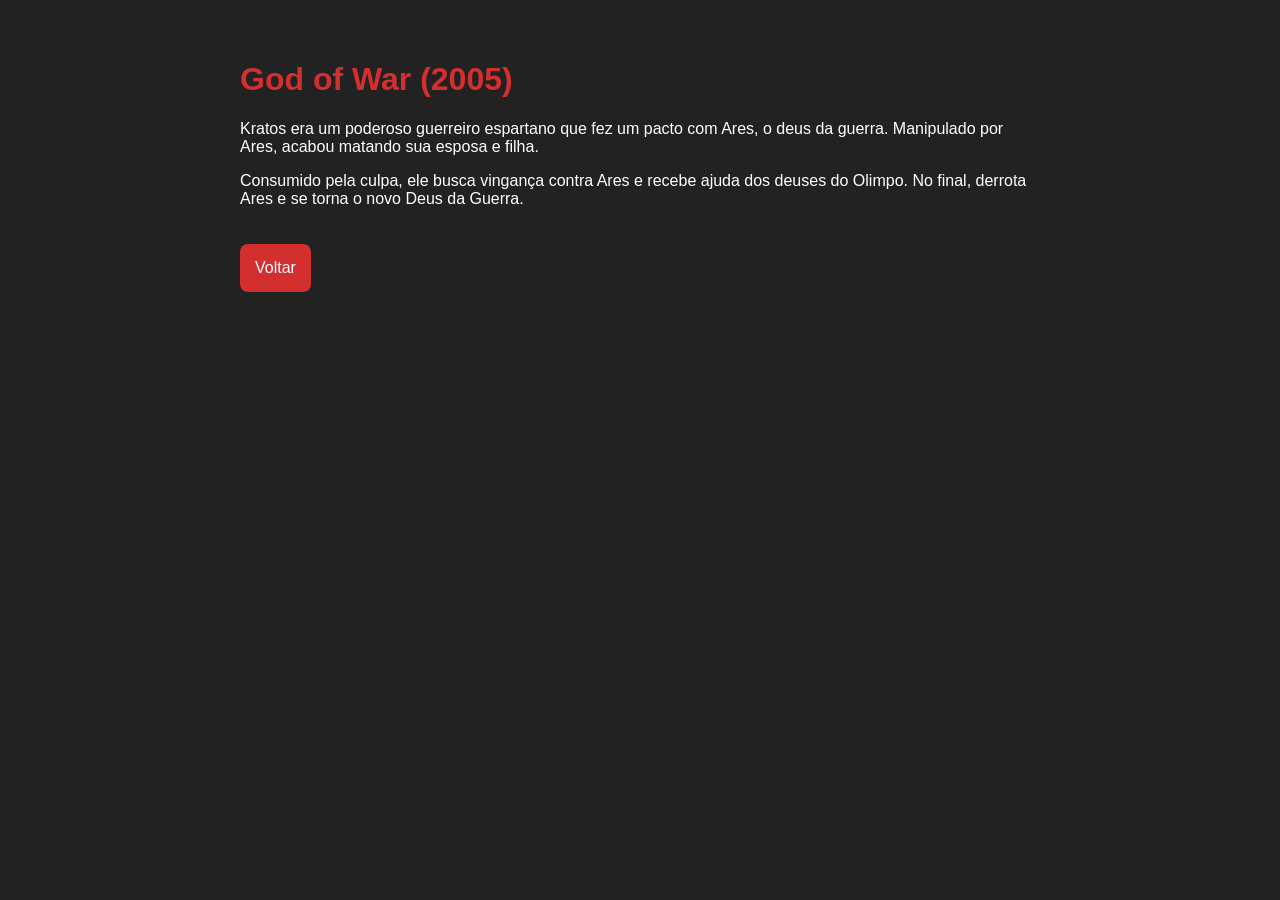
==== Victor/gow1.html @ 2e012f1d "Add files via upload" ====
<!DOCTYPE html>
<html lang="pt-BR">
<head>
    <meta charset="UTF-8">
    <title>God of War (2005)</title>
    <link rel="stylesheet" href="style.css">
</head>
<body>

<div class="conteudo">
    <h1>God of War (2005)</h1>

    <p>
        Kratos era um poderoso guerreiro espartano que fez um pacto com Ares,
        o deus da guerra. Manipulado por Ares, acabou matando sua esposa e filha.
    </p>

    <p>
        Consumido pela culpa, ele busca vingança contra Ares e recebe ajuda dos
        deuses do Olimpo. No final, derrota Ares e se torna o novo Deus da Guerra.
    </p>

    <a class="voltar" href="index.html">Voltar</a>
</div>

</body>
</html>
---- Victor/style.css ----
body{
    font-family: Arial, sans-serif;
    background-color: #222;
    color: white;
    text-align: center;
    margin: 0;
    padding: 40px;
}

h1{
    color: #d32f2f;
}

.menu{
    display: flex;
    flex-direction: column;
    gap: 15px;
    max-width: 400px;
    margin: auto;
}

a{
    text-decoration: none;
    background-color: #d32f2f;
    color: white;
    padding: 15px;
    border-radius: 8px;
}

a:hover{
    background-color: #ff5252;
}

.conteudo{
    max-width: 800px;
    margin: auto;
    text-align: left;
}

.voltar{
    display: inline-block;
    margin-top: 20px;
}
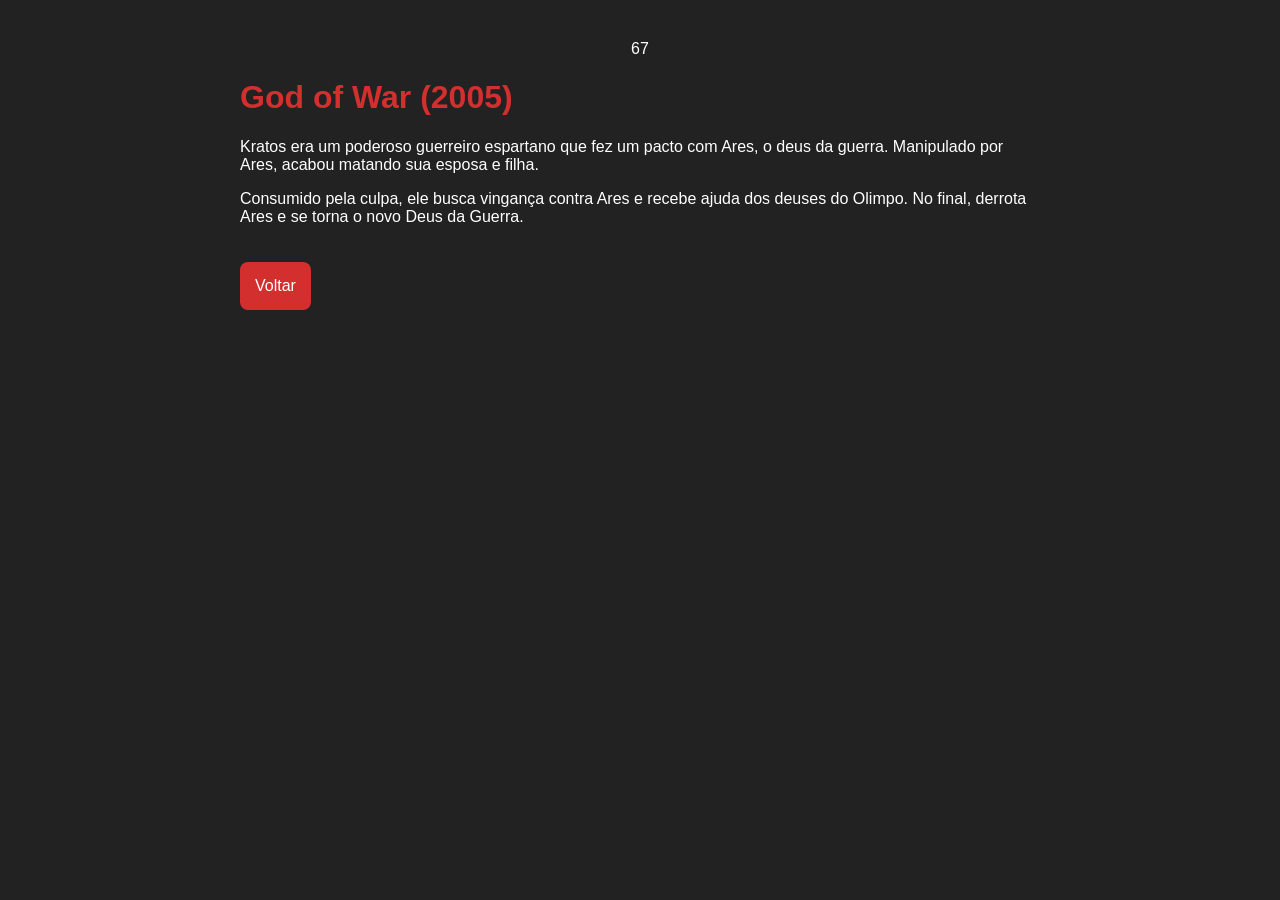
==== commit 42aee609: "Update gow1.html" ====
--- a/Victor/gow1.html
+++ b/Victor/gow1.html
@@ -6,7 +6,7 @@
     <link rel="stylesheet" href="style.css">
 </head>
 <body>
-
+                                             67 
 <div class="conteudo">
     <h1>God of War (2005)</h1>
 
@@ -24,4 +24,4 @@
 </div>
 
 </body>
-</html>+</html>
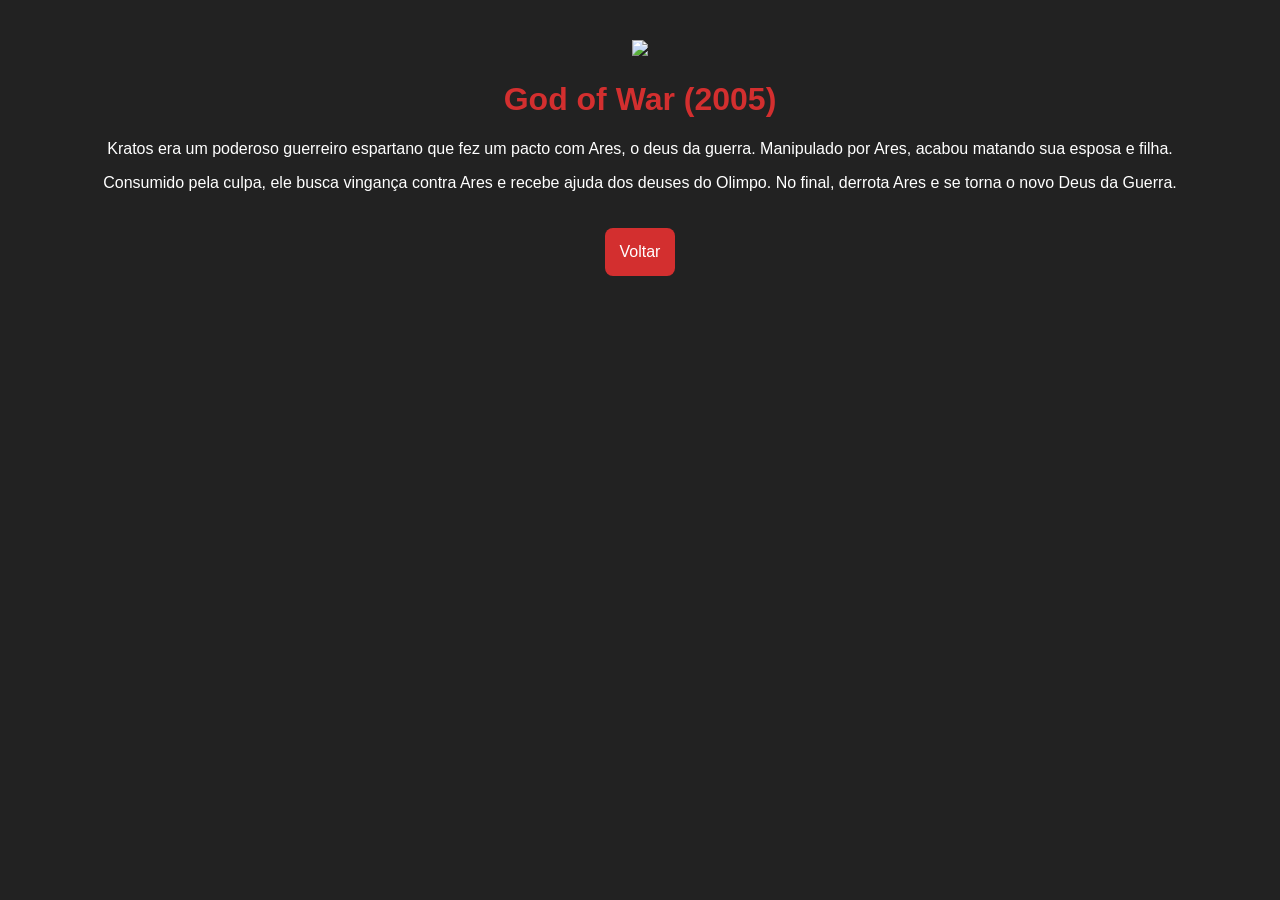
==== commit 464076bb: "Update gow1.html" ====
--- a/Victor/gow1.html
+++ b/Victor/gow1.html
@@ -6,7 +6,7 @@
     <link rel="stylesheet" href="style.css">
 </head>
 <body>
-                                             67 
+                <img src=        
 <div class="conteudo">
     <h1>God of War (2005)</h1>
 
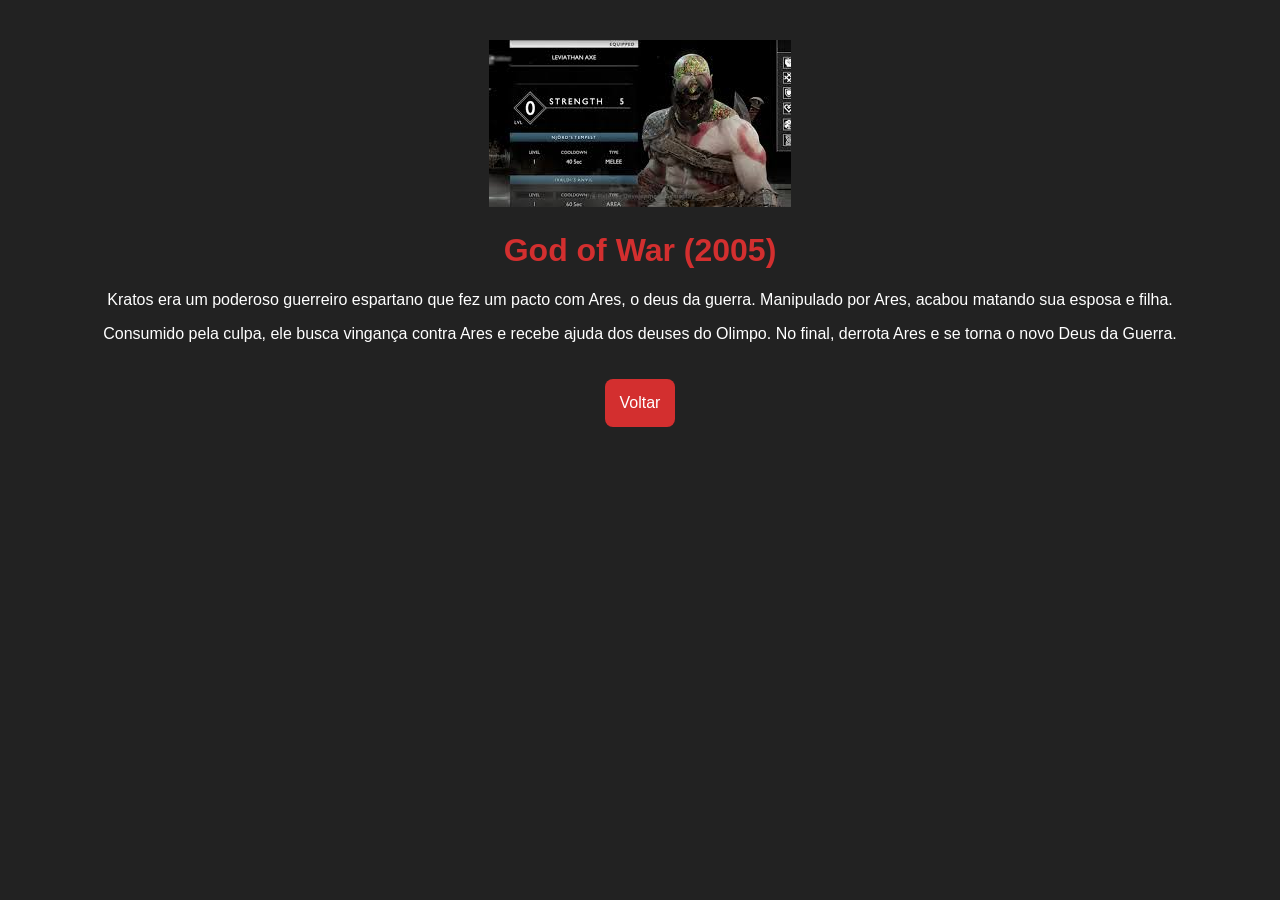
==== commit 8a3eb9f3: "Update gow1.html" ====
--- a/Victor/gow1.html
+++ b/Victor/gow1.html
@@ -6,7 +6,7 @@
     <link rel="stylesheet" href="style.css">
 </head>
 <body>
-                <img src=        
+                <img src=gode.jpg        
 <div class="conteudo">
     <h1>God of War (2005)</h1>
 
--- a/Victor/style.css
+++ b/Victor/style.css
@@ -5,6 +5,7 @@
     text-align: center;
     margin: 0;
     padding: 40px;
+    background-image: url("god1.jpg");
 }
 
 h1{
@@ -40,4 +41,4 @@
 .voltar{
     display: inline-block;
     margin-top: 20px;
-}+}
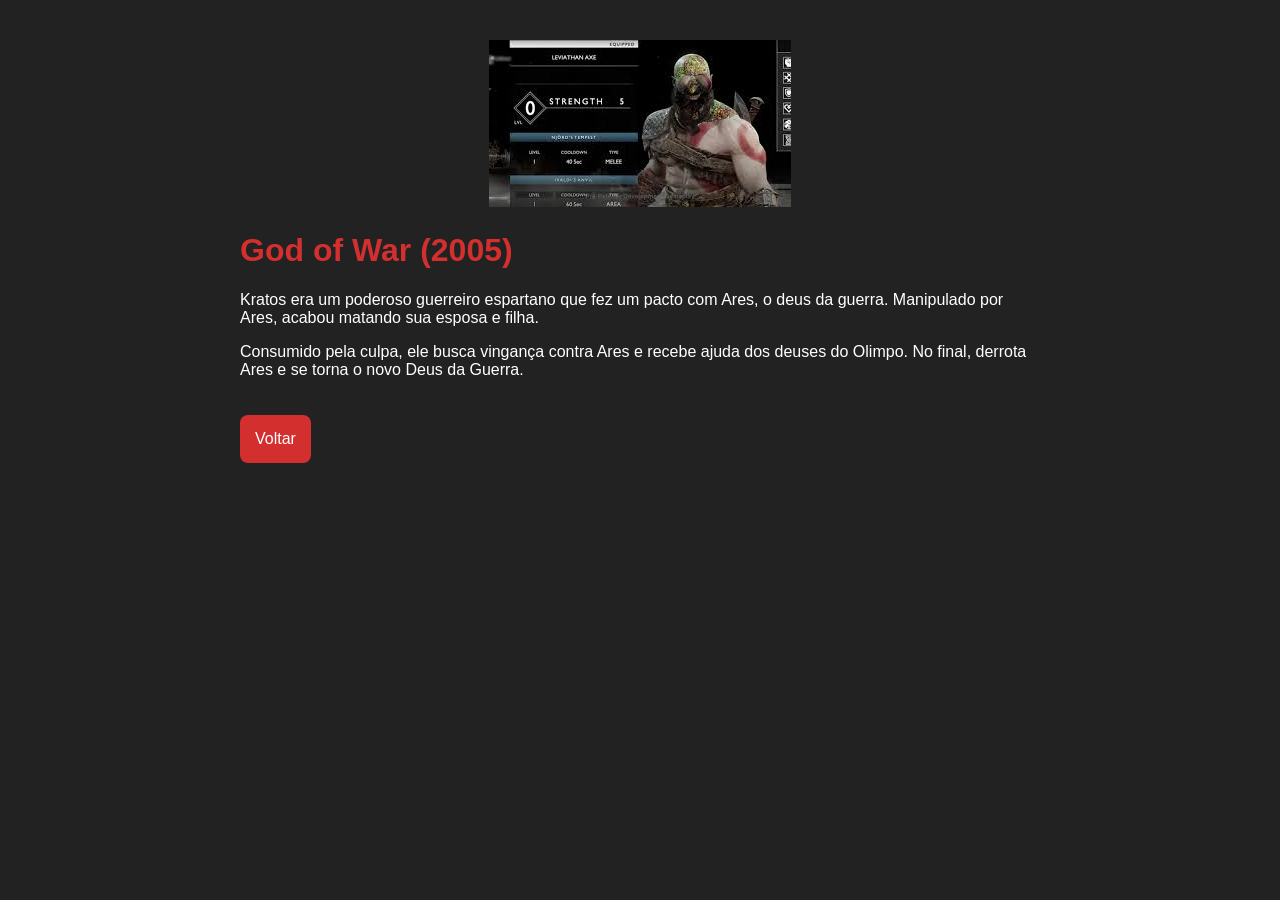
==== commit d3358041: "Update gow1.html" ====
--- a/Victor/gow1.html
+++ b/Victor/gow1.html
@@ -6,7 +6,7 @@
     <link rel="stylesheet" href="style.css">
 </head>
 <body>
-                <img src=gode.jpg        
+                <img src=gode.jpg>        
 <div class="conteudo">
     <h1>God of War (2005)</h1>
 
